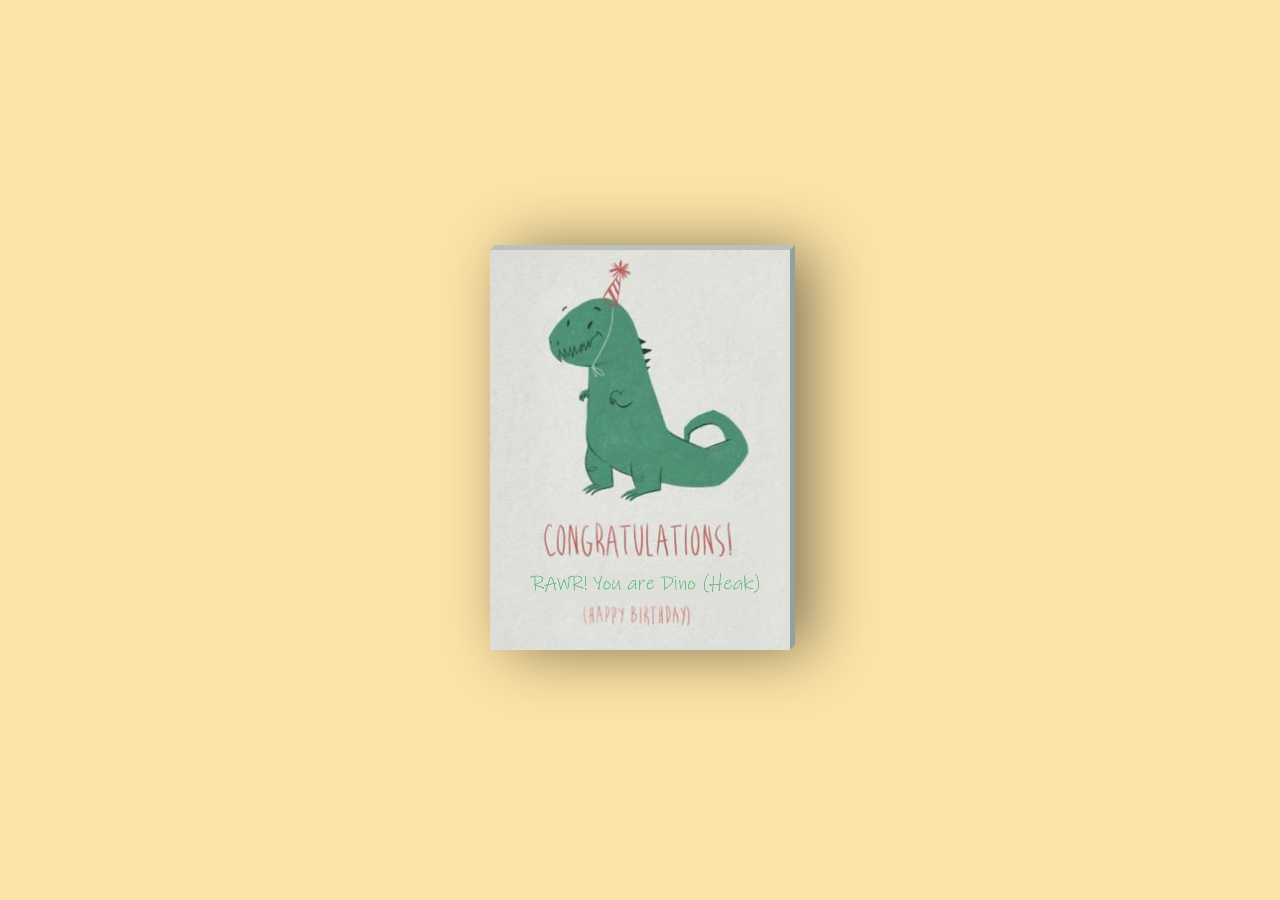
==== index.html @ 7ea3e28e "Update and rename Birthday.html to index.html" ====
<!DOCTYPE html>
<html lang="en">
  <head>
    <meta charset="UTF-8" />
    <meta name="viewport" content="width=device-width, initial-scale=1.0" />
    <title>Happy Birthday Babe!</title>
    <link
      href="https://fonts.googleapis.com/css2?family=Amatic+SC:wght@400;700&display=swap"
      rel="stylesheet"
    />
    <link
      href="https://fonts.googleapis.com/css2?family=Indie+Flower&display=swap"
      rel="stylesheet"
    />
    <link rel="stylesheet" href="style.css" />
  </head>
  <body>
    <div class="card">
      <div class="imgBox">
        <div class="bark"></div>
        <img src="./dino300x400.jpg" alt="" />
      </div>
      <div class="details">
        <h4 class="color1">RAWR! You are Dino (HEAK)</h4>
        <h4 class="color2">(HAPPY 21th BIRTHDAY)</h4>
        <p>Dear Babe,
        Thanks you for taking care of me
        The effort you've put into our relationship is unmatched despite everything that i have done to you
        I can't thanks you enough for everythings
        From the bottom of my heart
        I really love you ♥</p>
        <p class="text-right">
          Happy Birthday, Babe! <br />
          Kim Heak
        </p>
      </div>
    </div>
    <script src="script.js"></script>
  </body>
</html>
---- style.css ----
@import url('https://fonts.googleapis.com/css2?family=Indie+Flower&display=swap');
@import url('https://fonts.googleapis.com/css2?family=Amatic+SC:wght@400;700&display=swap');

body{
    font-family: 'indie Flower', cursive !important;
    background: #fde3a7;
    margin: 0px;
    padding: 0px;
}

::selection{
    background: transparent;
}

h4{
    font-size: 26px;
    line-height: 1px;
    font-family: 'Amatic SC', cursive !important;
}

.color1{
    color: #1BBC9B;
}

.color2{
    color: #C03928;
}

.card{
    color: #013243;
    position: absolute;
    top: 50%;
    left: 50%;
    width: 300px;
    height: 400px;
    background: #e0e1dc;
    transform-style: preserve-3d;
    transform: translate(-50%, -50%) perspective(2000px);
    box-shadow: inset 300px 0 50px rgba(0, 0, 0, .5), 20px 0 60px rgba(0, 0, 0, .5);
    transition: 1s;
}

.card:hover{
    transform: translate(-50%, -50%) perspective(2000px) rotate(15deg) scale(1.2);
    box-shadow: inset 20px 0 50px rgba(0, 0, 0, .5), 0 10px 100px rgba(0, 0, 0, .5);
}

.card::before{
    content: '';
    position: absolute;
    top: -5px;
    left: 0px;
    width: 100%;
    height: 5px;
    background: #BAC1BA;
    transform-origin: bottom;
    transform: skewX(-45deg);
}

.card::after{
    content: '';
    position: absolute;
    top: 0;
    right: -5px;
    width: 5px;
    height: 100%;
    background: #92A29C;
    transform-origin: left;
    transform: skewY(-45deg);
}

.card .imgBox{
    width: 100%;
    height: 100%;
    position: relative;
    transform-origin: left;
    transition: .7s;
}

.card .bark{
    position: absolute;
    background: #e0e1dc;
    width: 100%;
    height: 100%;
    opacity: 0;
    transition: .7s;
}

.card .imgBox img{
    min-width: 250px;
    max-height: 400px;
}

.card:hover .imgBox{
    transform: rotateY(-135deg);
}

.card:hover .bark{
    opacity: 1;
    transition: .6s;
    box-shadow: 300px 200px 100px rgba(0, 0, 0, .4) inset;
}

.card .details{
    position: absolute;
    top: 0;
    left: 0;
    box-sizing: border-box;
    padding: -5 0 0 10px;
    z-index: -1;
    margin-top: 70px;
}

.card .details h4{
    text-align: center;
}

.text-right{
    text-align: right;
}
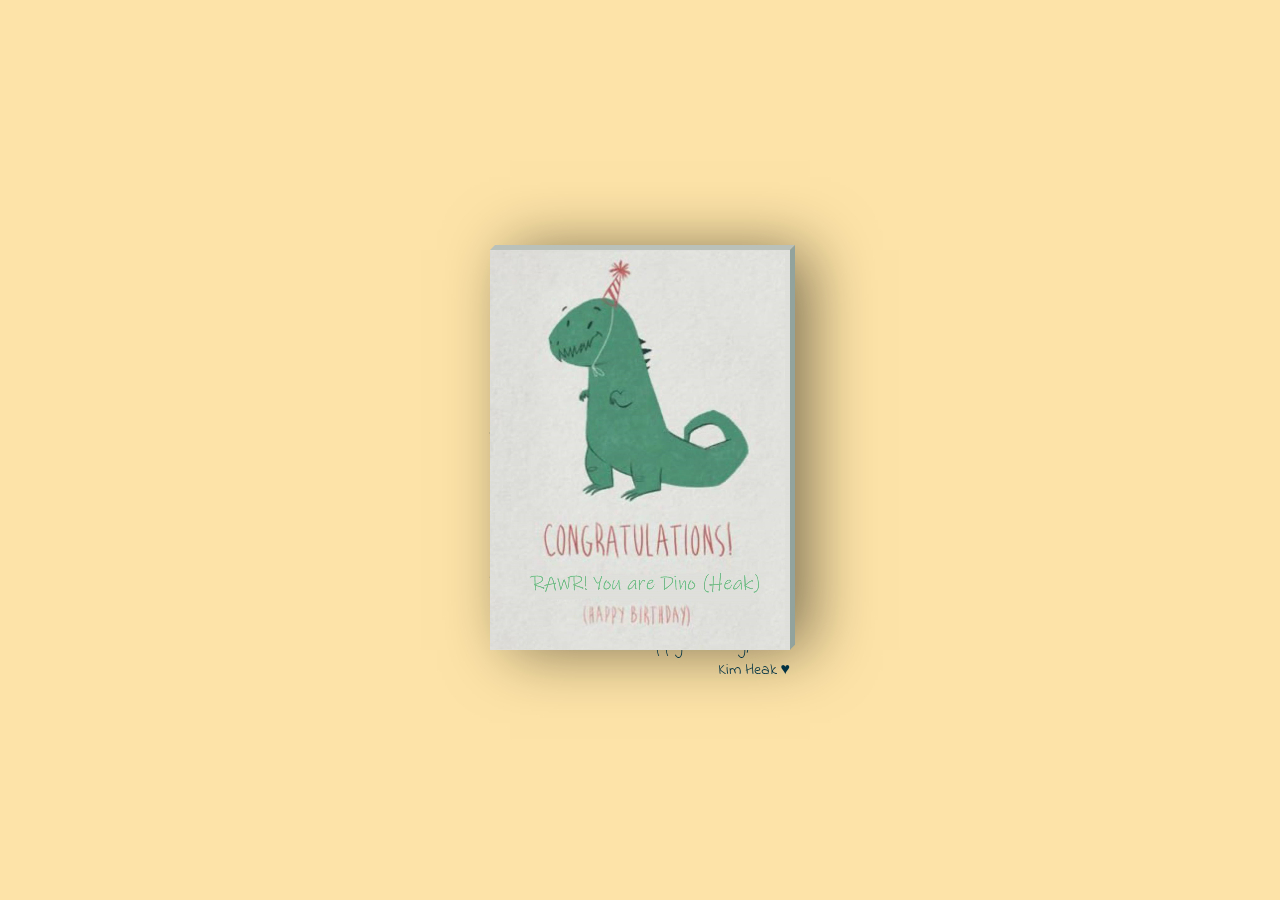
==== commit 56d32ee4: "Update index.html" ====
--- a/index.html
+++ b/index.html
@@ -23,15 +23,13 @@
       <div class="details">
         <h4 class="color1">RAWR! You are Dino (HEAK)</h4>
         <h4 class="color2">(HAPPY 21th BIRTHDAY)</h4>
-        <p>Dear Babe,
-        Thanks you for taking care of me
-        The effort you've put into our relationship is unmatched despite everything that i have done to you
-        I can't thanks you enough for everythings
-        From the bottom of my heart
-        I really love you ♥</p>
+        <p>Dear Babe, <br>
+        Thanks you for taking care of me and the effort you've put into our relationship is unmatched. Despite everything that I have done to you i can't thanks you enough for everythings. 
+        You are the moon of my heart. <br>
+        From the bottom of my heart, I really love you ♥</p>
         <p class="text-right">
           Happy Birthday, Babe! <br />
-          Kim Heak
+          Kim Heak ♥
         </p>
       </div>
     </div>
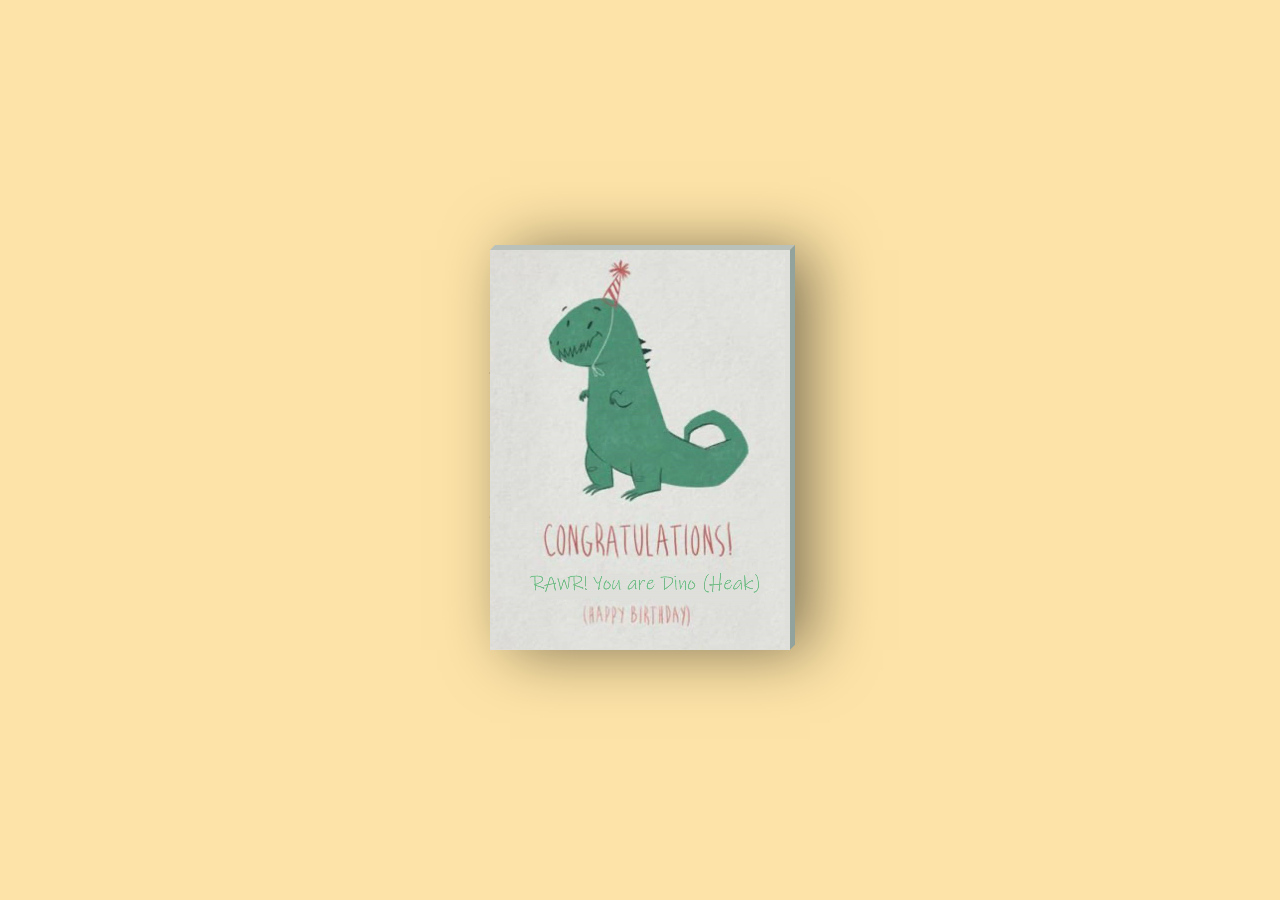
==== commit f4a11c97: "Update index.html" ====
--- a/index.html
+++ b/index.html
@@ -15,6 +15,7 @@
     <link rel="stylesheet" href="style.css" />
   </head>
   <body>
+    <audio autoplay="" loop="" src="./pka mouy.mp3"></audio>
     <div class="card">
       <div class="imgBox">
         <div class="bark"></div>
--- a/style.css
+++ b/style.css
@@ -108,7 +108,7 @@
     box-sizing: border-box;
     padding: -5 0 0 10px;
     z-index: -1;
-    margin-top: 70px;
+    margin-top: 10px;
 }
 
 .card .details h4{
@@ -117,4 +117,4 @@
 
 .text-right{
     text-align: right;
-}+}
